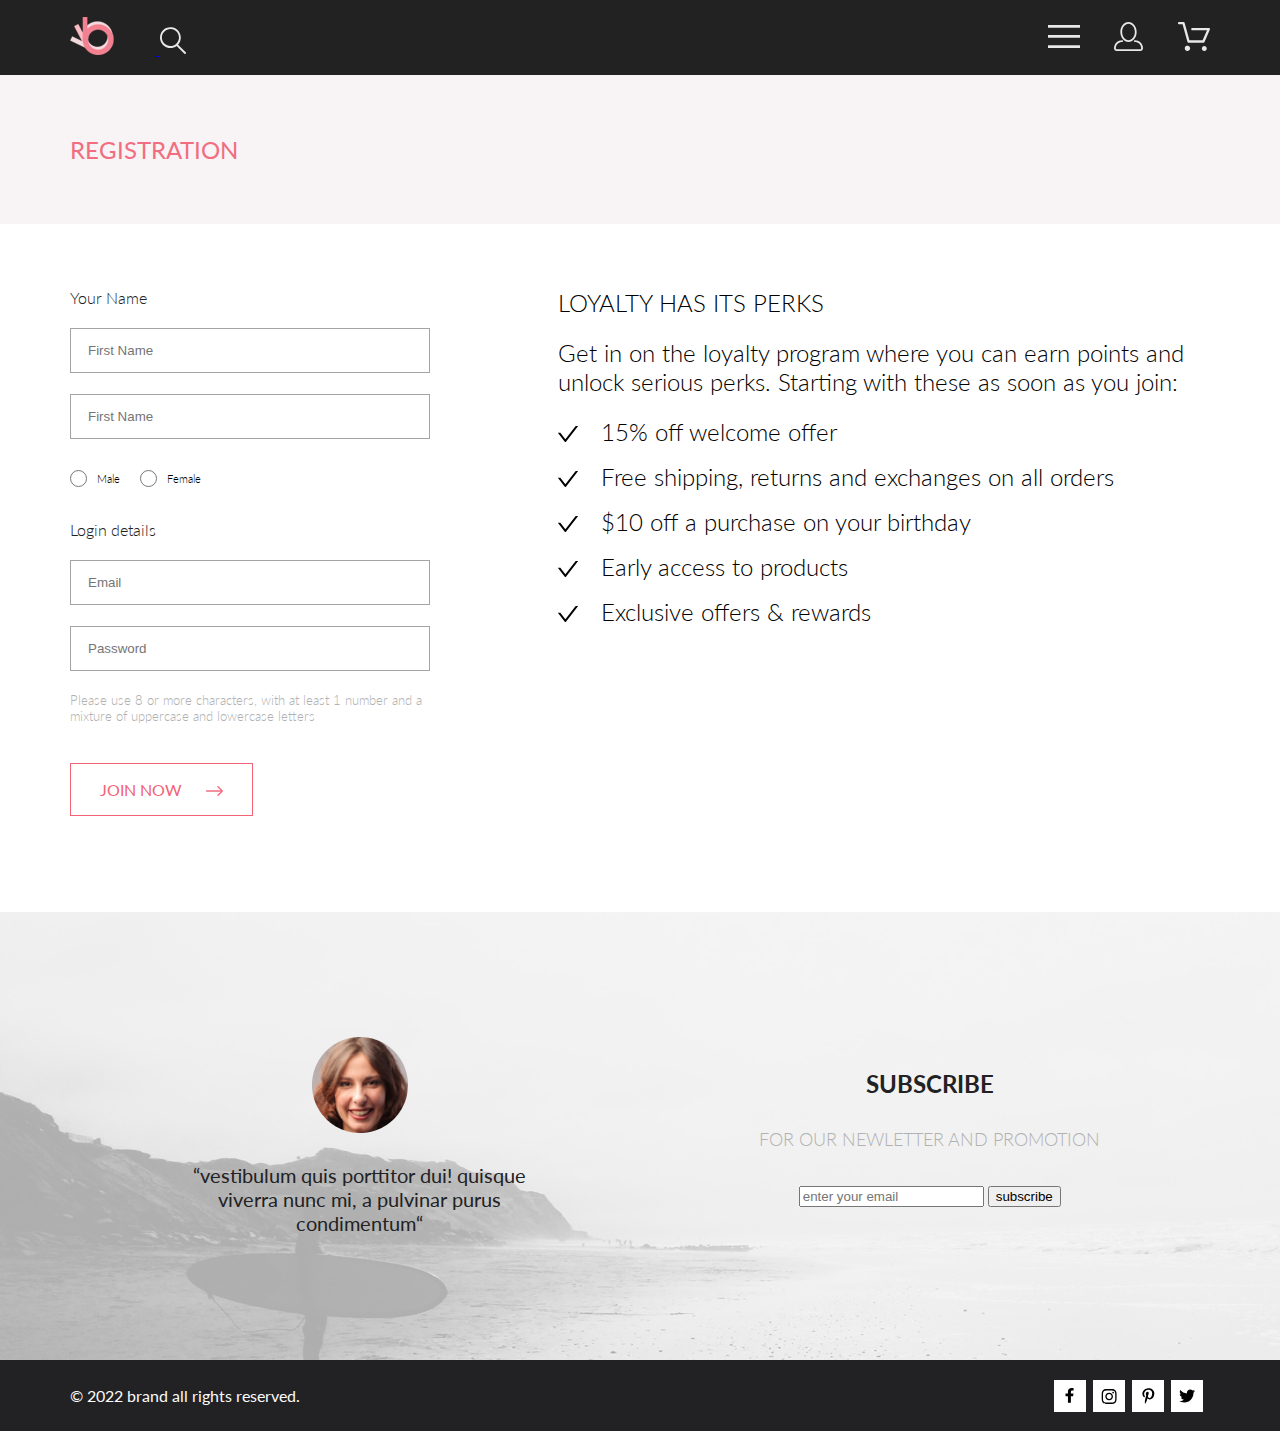
==== lesson1-git/registr.html @ 5d522733 "add__registert_page" ====
<!DOCTYPE html>
<html lang="ru">
<head>
    <meta charset="UTF-8">
    <meta http-equiv="X-UA-Compatible" content="IE=edge">
    <meta name="viewport" content="width=device-width, initial-scale=1.0">
    <title>Registration</title>
    <link rel="stylesheet" href="reset.css">
    <link rel="stylesheet" href="style.css">
    <link rel="preconnect" href="https://fonts.googleapis.com">
    <link rel="preconnect" href="https://fonts.gstatic.com" crossorigin>
    <link href="https://fonts.googleapis.com/css2?family=Lato:ital,wght@0,300;0,400;0,700;1,400&display=swap" rel="stylesheet">
</head>
<body>
    <header class="header">
        <div class="container header__wrp">
            <div class="header__container">
                <a href="index.html">
                    <img class="header__logo" src="img/logo.svg" alt="logo">
                </a>
                <button class="header__search hover__button">
                    <svg class="header__icon hover__icon" xmlns="http://www.w3.org/2000/svg" width="27" height="28" viewBox="0 0 27 28" fill="">
                    <path d="M19.0596 17.6259C20.6713 15.8658 21.6282 13.6048 21.7698 11.2225C21.9113 8.84018 21.2288 6.48173 19.8369 4.54318C18.445 2.60463 16.4285 1.20404 14.126 0.576619C11.8234 -0.0508009 9.3751 0.13316 7.19217 1.09761C5.00923 2.06205 3.22463 3.74825 2.13804 5.87302C1.05145 7.9978 0.729054 10.4318 1.225 12.7661C1.72094 15.1005 3.00501 17.1932 4.86158 18.6927C6.71814 20.1922 9.03413 21.0072 11.4206 21.0009C13.673 21.004 15.8645 20.27 17.6606 18.9109L25.4086 26.7179C25.4941 26.807 25.5965 26.8781 25.7099 26.927C25.8232 26.9759 25.9452 27.0017 26.0686 27.0029C26.1923 27.0033 26.3148 26.9782 26.4283 26.9292C26.5419 26.8801 26.6441 26.8082 26.7286 26.7179C26.9025 26.537 26.9997 26.2958 26.9997 26.0449C26.9997 25.794 26.9025 25.5528 26.7286 25.3719L19.0596 17.6259ZM2.88662 10.5009C2.89946 8.81563 3.41094 7.17187 4.35659 5.77685C5.30224 4.38183 6.63972 3.29801 8.20044 2.662C9.76115 2.02599 11.4752 1.86627 13.1266 2.20298C14.7779 2.53969 16.2926 3.35775 17.4797 4.55404C18.6668 5.75033 19.4732 7.27129 19.7972 8.92519C20.1212 10.5791 19.9483 12.2919 19.3002 13.8476C18.6522 15.4034 17.5581 16.7325 16.1559 17.6674C14.7536 18.6023 13.1059 19.1011 11.4206 19.1009C9.14916 19.0901 6.97482 18.1784 5.37484 16.566C3.77486 14.9537 2.87998 12.7724 2.88662 10.5009Z" />
                    </svg>
                </button>    
            </div>
            <ul class="header__menu-list">
                <li>
                    <button class="header__burger hover__button">
                        <svg  class="header__icon hover__icon" xmlns="http://www.w3.org/2000/svg" width="32" height="23" viewBox="0 0 32 23" fill="none">
                            <path d="M0 23V20.31H32V23H0ZM0 12.76V10.07H32V12.76H0ZM0 2.69V0H32V2.69H0Z" />
                        </svg>
                    </button>
                </li>
                <li>
                    <a class="header__link hover__button" href="registr.html">
                        <svg class="header__icon hover__icon" xmlns="http://www.w3.org/2000/svg" width="29" height="29" viewBox="0 0 29 29" fill="none">
                            <path d="M14.5 19.937C19 19.937 22.656 15.464 22.656 9.968C22.656 4.472 19 0 14.5 0C13.3631 0.0217413 12.2463 0.303398 11.2351 0.823397C10.2239 1.34339 9.34507 2.08794 8.66602 3C7.12663 4.99573 6.30819 7.45381 6.34399 9.974C6.34399 15.465 10 19.937 14.5 19.937ZM14.5 1.813C18 1.813 20.844 5.472 20.844 9.969C20.844 14.466 17.998 18.125 14.5 18.125C11.002 18.125 8.15603 14.465 8.15503 9.969C8.15403 5.473 11 1.813 14.5 1.813ZM20.844 18.125C20.6036 18.125 20.373 18.2205 20.203 18.3905C20.033 18.5605 19.9375 18.7911 19.9375 19.0315C19.9375 19.2719 20.033 19.5025 20.203 19.6725C20.373 19.8425 20.6036 19.938 20.844 19.938C22.526 19.9399 24.1386 20.6088 25.3279 21.7982C26.5172 22.9875 27.1861 24.6 27.188 26.282C27.1875 26.5221 27.0918 26.7523 26.922 26.9221C26.7522 27.0918 26.5221 27.1875 26.282 27.188H2.71997C2.47985 27.1875 2.24975 27.0918 2.07996 26.9221C1.91016 26.7523 1.81449 26.5221 1.81396 26.282C1.81608 24.6001 2.48517 22.9877 3.67444 21.7985C4.86371 20.6092 6.47608 19.9401 8.15796 19.938C8.39825 19.938 8.62868 19.8425 8.79858 19.6726C8.96849 19.5027 9.06396 19.2723 9.06396 19.032C9.06396 18.7917 8.96849 18.5613 8.79858 18.3914C8.62868 18.2215 8.39825 18.126 8.15796 18.126C5.99541 18.1279 3.92201 18.9875 2.39258 20.5164C0.863144 22.0453 0.00264777 24.1185 0 26.281C0.000794067 27.0019 0.287502 27.693 0.797241 28.2027C1.30698 28.7125 1.99811 28.9992 2.71899 29H26.282C27.0027 28.9989 27.6936 28.7121 28.2031 28.2024C28.7126 27.6927 28.9992 27.0017 29 26.281C28.9974 24.1187 28.1372 22.0457 26.6083 20.5168C25.0793 18.9878 23.0063 18.1276 20.844 18.125Z" />
                            </svg>
                        </a>
                </li>
                <li>
                    <a class="header__link hover__button" href="#">
                        <svg class="header__basket-icon header__icon hover__icon" xmlns="http://www.w3.org/2000/svg" width="33" height="29" viewBox="0 0 33 29" fill="none">
                            <path d="M27.199 29C26.5512 28.9738 25.9396 28.6948 25.4952 28.2227C25.0509 27.7506 24.8094 27.1232 24.8225 26.475C24.8356 25.8269 25.1023 25.2097 25.5653 24.7559C26.0283 24.3022 26.6508 24.048 27.2991 24.048C27.9474 24.048 28.5697 24.3022 29.0327 24.7559C29.4957 25.2097 29.7624 25.8269 29.7755 26.475C29.7886 27.1232 29.5471 27.7506 29.1028 28.2227C28.6585 28.6948 28.0468 28.9738 27.399 29H27.199ZM7.75098 26.32C7.75098 25.79 7.90815 25.2718 8.20264 24.8311C8.49712 24.3904 8.91569 24.0469 9.4054 23.844C9.8951 23.6412 10.434 23.5881 10.9539 23.6915C11.4737 23.7949 11.9512 24.0502 12.326 24.425C12.7009 24.7998 12.9562 25.2773 13.0596 25.7972C13.163 26.317 13.1098 26.8559 12.907 27.3456C12.7041 27.8353 12.3606 28.2539 11.9199 28.5483C11.4792 28.8428 10.9611 29 10.431 29C10.0789 29.0003 9.73017 28.9311 9.40479 28.7966C9.0794 28.662 8.78374 28.4646 8.53467 28.2158C8.2856 27.9669 8.08805 27.6713 7.95325 27.3461C7.81844 27.0208 7.74902 26.6721 7.74902 26.32H7.75098ZM11.551 20.686C11.2916 20.6868 11.039 20.6024 10.8322 20.4457C10.6253 20.2891 10.4756 20.0689 10.406 19.819L5.573 2.36401H2.18005C1.86657 2.36401 1.56591 2.23947 1.34424 2.01781C1.12257 1.79614 0.998047 1.49549 0.998047 1.18201C0.998047 0.868519 1.12257 0.567873 1.34424 0.346205C1.56591 0.124537 1.86657 5.81268e-06 2.18005 5.81268e-06H6.46106C6.72055 -0.00080736 6.97309 0.0837201 7.17981 0.240568C7.38653 0.397416 7.53589 0.617884 7.60498 0.868006L12.438 18.323H25.616L29.999 8.27501H15.399C15.2409 8.27961 15.0834 8.25242 14.9359 8.19507C14.7884 8.13771 14.6539 8.05134 14.5404 7.94108C14.4269 7.83082 14.3366 7.69891 14.275 7.55315C14.2134 7.40739 14.1816 7.25075 14.1816 7.0925C14.1816 6.93426 14.2134 6.77762 14.275 6.63186C14.3366 6.4861 14.4269 6.35419 14.5404 6.24393C14.6539 6.13367 14.7884 6.0473 14.9359 5.98994C15.0834 5.93259 15.2409 5.90541 15.399 5.91001H31.812C32.0077 5.90996 32.2003 5.95866 32.3724 6.05172C32.5446 6.14478 32.6908 6.27926 32.798 6.44301C32.9058 6.60729 32.9714 6.79569 32.9889 6.99145C33.0063 7.18721 32.9752 7.38424 32.8981 7.565L27.493 19.977C27.4007 20.1876 27.249 20.3668 27.0565 20.4927C26.864 20.6186 26.6391 20.6858 26.4091 20.686H11.551Z"/>
                        </svg>
                    </a>
                </li>
            </ul>
            <nav class="header__nav">
                <h2 class="header__nav-title">menu</h2>
                <ul class="header__nav-list">
                <li class="header__nav-item nav-item">
                    <h3 class="nav-item__title">man</h3>
                    <ul class="nav-item__list">
                        <li class="nav-item__item">accessories</li>
                        <li class="nav-item__item">bags</li>
                        <li class="nav-item__item">denim</li>
                        <li class="nav-item__item">t-shirts</li>
                    </ul>
                </li>
                <li>
                    <h3>woman</h3>
                    <ul>
                        <li>accessories</li>
                        <li>bags</li>
                        <li>denim</li>
                        <li>t-shirts</li>
                        <li>t-shirts</li>
                    </ul>
                </li>
                <li>
                    <h3>kids</h3>
                    <ul>
                        <li>accessories</li>
                        <li>bags</li>
                        <li>denim</li>
                        <li>t-shirts</li>
                        <li>t-shirts</li>
                        <li>t-shirts</li>
                    </ul>
                </li>
            </nav>
        </div>
    </header>
    <main>
        <div class="reg__wrp">
            <h2 class="reg__title container">REGISTRATION</h2>
        </div>
        <div class="reg container">
            <section class="reg__forms">
                <form class="form__reg" action="">
                    <h3 class="form__title">Your Name</h3>
                    <input class="form__view form__name" placeholder="First Name" type="text">
                    <input class="form__view form__name" placeholder="First Name" type="text">
                    <div class="form__radiobox">
                        <div class="form__radiobox-wrp">
                            <input class="form__radio" name="gender" type="radio" id="male">
                            <label class="form__radio-text" for="male">Male</label>
                            <input class="form__radio" name="gender" type="radio" id="female">
                            <label class="form__radio-text" for="female">Female</label>
                        </div>
                    </div>
                    <h3 class="form__title">Login details</h3>
                    <input class="form__view" type="email" placeholder="Email">
                    <input class="form__view" type="password" placeholder="Password">
                    <p class="form__text">Please use 8 or more characters, with at least 1 number and a mixture of uppercase and lowercase letters</p>
                    <button class="form__button products__button" type="submit">JOIN NOW
                        <svg class="form__button-arrow" xmlns="http://www.w3.org/2000/svg" width="17" height="10" viewBox="0 0 17 10" >
                        <path fill-rule="evenodd" clip-rule="evenodd" d="M11.54 0.208095C11.6058 0.142131 11.684 0.0897967 11.77 0.0540883C11.8561 0.01838 11.9483 0 12.0415 0C12.1347 0 12.2269 0.01838 12.313 0.0540883C12.399 0.0897967 12.4772 0.142131 12.543 0.208095L16.7929 4.458C16.8589 4.5238 16.9112 4.60196 16.9469 4.68802C16.9826 4.77407 17.001 4.86632 17.001 4.95949C17.001 5.05266 16.9826 5.14491 16.9469 5.23097C16.9112 5.31702 16.8589 5.39518 16.7929 5.46098L12.543 9.71089C12.41 9.84389 12.2296 9.91861 12.0415 9.91861C11.8534 9.91861 11.673 9.84389 11.54 9.71089C11.407 9.57788 11.3323 9.39749 11.3323 9.2094C11.3323 9.0213 11.407 8.84091 11.54 8.70791L15.2898 4.95949L11.54 1.21107C11.474 1.14528 11.4217 1.06711 11.386 0.981059C11.3503 0.895005 11.3319 0.802752 11.3319 0.709584C11.3319 0.616415 11.3503 0.524162 11.386 0.438109C11.4217 0.352055 11.474 0.273891 11.54 0.208095Z" />
                        <path fill-rule="evenodd" clip-rule="evenodd" d="M0 4.95948C0 4.77162 0.0746263 4.59146 0.207462 4.45862C0.340297 4.32579 0.52046 4.25116 0.708318 4.25116H15.583C15.7708 4.25116 15.951 4.32579 16.0838 4.45862C16.2167 4.59146 16.2913 4.77162 16.2913 4.95948C16.2913 5.14734 16.2167 5.3275 16.0838 5.46033C15.951 5.59317 15.7708 5.6678 15.583 5.6678H0.708318C0.52046 5.6678 0.340297 5.59317 0.207462 5.46033C0.0746263 5.3275 0 5.14734 0 4.95948Z" />
                        </svg>
                    </button>
                </form>
            </section>
            <section class="reg__adv">
                <h2 class="adv__title adv__title--up adv__text">loyalty has its perks</h2>
                <p class="adv__title adv__text">Get in on the loyalty program where you can earn points and unlock serious perks. Starting with these as soon as you join:</p>
                <ul class=" avd__list">
                    <li class="adv__item adv__text">15% off welcome offer</li>
                    <li class="adv__item adv__text">Free shipping, returns and exchanges on all orders</li>
                    <li class="adv__item adv__text">$10 off a purchase on your birthday</li>
                    <li class="adv__item adv__text">Early access to products</li>
                    <li class="adv__item adv__text">Exclusive offers & rewards</li>
                </ul>
            </section>
        </div>
    </main>
    <footer>
        <section class="footer__top">
            <div class="container footer__top-wrp">
                <h2 class="visually-hidden">it's footer top</h2>
                <aside class="footer__top-comment">
                    <img class="footer__top-img" src="img/photo-logo.png" alt="photo">
                    <p class="footer__top-text">“vestibulum quis porttitor dui! quisque viverra nunc mi, a pulvinar purus condimentum“</p>
                </aside>
                <div class="form">
                    <h3 class="form__title">subscribe</h3>
                    <p class="form__text">for our newletter and promotion</p>
                    <form action="#">
                    <input type="email" name="" placeholder="enter your email">
                    <input type="submit" name="" placeholder="" value="subscribe">
                    </form>
                </div>
            </div>
        </section>
        <section class="footer__bottom">
            <div class="container footer__bottom-wrp">
                <h2 class="visually-hidden">it's footer bottom</h2>
                <p class="footer__bottom-text">© 2022  brand  all rights reserved.</p>
                <ul class="footer__bottom-social">
                    <li class="footer__bottom-icon">
                        <a href="#">
                            <svg class="social-icon" xmlns="http://www.w3.org/2000/svg" width="32" height="32" viewBox="0 0 32 32" fill="none">
                        <path d="M19.0884 16.28L19.5069 13.616H16.8902V11.8873C16.8902 11.1585 17.2557 10.4481 18.4277 10.4481H19.6172V8.17997C19.6172 8.17997 18.5377 8 17.5056 8C15.3507 8 13.9422 9.27593 13.9422 11.5857V13.616H11.5469V16.28H13.9422V22.72H16.8902V16.28H19.0884Z" fill=""/>
                            </svg>
                        </a>
                    </li>
                    <li class="footer__bottom-icon">
                        <a href="#">
                            <svg class="social-icon" xmlns="http://www.w3.org/2000/svg" width="33" height="32" viewBox="0 0 33 32" fill="none">
                        <g clip-path="url(#clip0_128_232)">
                        <path d="M16.139 12.6816C14.0238 12.6816 12.3177 14.3849 12.3177 16.4966C12.3177 18.6083 14.0238 20.3117 16.139 20.3117C18.2541 20.3117 19.9602 18.6083 19.9602 16.4966C19.9602 14.3849 18.2541 12.6816 16.139 12.6816ZM16.139 18.9769C14.7721 18.9769 13.6547 17.8646 13.6547 16.4966C13.6547 15.1287 14.7688 14.0164 16.139 14.0164C17.5092 14.0164 18.6233 15.1287 18.6233 16.4966C18.6233 17.8646 17.5058 18.9769 16.139 18.9769ZM21.0078 12.5255C21.0078 13.0203 20.6087 13.4154 20.1165 13.4154C19.621 13.4154 19.2252 13.0169 19.2252 12.5255C19.2252 12.0341 19.6243 11.6357 20.1165 11.6357C20.6087 11.6357 21.0078 12.0341 21.0078 12.5255ZM23.5386 13.4287C23.4821 12.2367 23.2094 11.1808 22.3347 10.3109C21.4634 9.44097 20.4058 9.1687 19.2119 9.10894C17.9814 9.03921 14.2932 9.03921 13.0627 9.10894C11.8721 9.16538 10.8145 9.43765 9.93987 10.3076C9.06522 11.1775 8.79584 12.2333 8.73597 13.4253C8.66613 14.6539 8.66613 18.3361 8.73597 19.5646C8.79251 20.7566 9.06522 21.8124 9.93987 22.6824C10.8145 23.5523 11.8688 23.8246 13.0627 23.8843C14.2932 23.9541 17.9814 23.9541 19.2119 23.8843C20.4058 23.8279 21.4634 23.5556 22.3347 22.6824C23.2061 21.8124 23.4788 20.7566 23.5386 19.5646C23.6085 18.3361 23.6085 14.6572 23.5386 13.4287ZM21.949 20.8828C21.6895 21.5335 21.1874 22.0349 20.5322 22.2972C19.5511 22.6857 17.2231 22.596 16.139 22.596C15.0548 22.596 12.7235 22.6824 11.7457 22.2972C11.0939 22.0382 10.5917 21.5369 10.329 20.8828C9.93987 19.9033 10.0297 17.5791 10.0297 16.4966C10.0297 15.4142 9.9432 13.0867 10.329 12.1105C10.5884 11.4597 11.0906 10.9583 11.7457 10.696C12.7268 10.3076 15.0548 10.3972 16.139 10.3972C17.2231 10.3972 19.5545 10.3109 20.5322 10.696C21.184 10.955 21.6862 11.4564 21.949 12.1105C22.3381 13.09 22.2483 15.4142 22.2483 16.4966C22.2483 17.5791 22.3381 19.9066 21.949 20.8828Z" fill=""/>
                        </g>
                            </svg>
                        </a>
                    </li>
                    <li class="footer__bottom-icon">
                        <a href="#">
                            <svg class="social-icon" xmlns="http://www.w3.org/2000/svg" width="32" height="32" viewBox="0 0 32 32" fill="none">
                        <g clip-path="url(#clip0_128_240)">
                        <path d="M16.7403 8.20312C13.5556 8.20312 10.4082 10.3406 10.4082 13.8C10.4082 16 11.6374 17.25 12.3823 17.25C12.6896 17.25 12.8666 16.3875 12.8666 16.1438C12.8666 15.8531 12.1309 15.2344 12.1309 14.025C12.1309 11.5125 14.0305 9.73125 16.4889 9.73125C18.6027 9.73125 20.1671 10.9406 20.1671 13.1625C20.1671 14.8219 19.506 17.9344 17.3642 17.9344C16.5913 17.9344 15.9302 17.3719 15.9302 16.5656C15.9302 15.3844 16.7496 14.2406 16.7496 13.0219C16.7496 10.9531 13.835 11.3281 13.835 13.8281C13.835 14.3531 13.9002 14.9344 14.133 15.4125C13.7046 17.2688 12.8293 20.0344 12.8293 21.9469C12.8293 22.5375 12.9131 23.1188 12.969 23.7094C13.0745 23.8281 13.0218 23.8156 13.1832 23.7563C14.7476 21.6 14.6917 21.1781 15.3994 18.3562C15.7812 19.0875 16.7683 19.4812 17.5505 19.4812C20.8469 19.4812 22.3275 16.2469 22.3275 13.3313C22.3275 10.2281 19.6643 8.20312 16.7403 8.20312Z" fill=""/>
                        </g>
                        </svg>
                        </a>
                    </li>
                    <li class="footer__bottom-icon">
                        <a href="#">
                            <svg class="social-icon" xmlns="http://www.w3.org/2000/svg" width="32" height="32" viewBox="0 0 32 32" fill="none">
                                <g clip-path="url(#clip0_128_236)">
                        <path d="M22.417 12.7405C22.427 12.8826 22.427 13.0248 22.427 13.1669C22.427 17.5019 19.1498 22.4969 13.1599 22.4969C11.3145 22.4969 9.60022 21.9588 8.1582 21.0248C8.4204 21.0552 8.67247 21.0654 8.94475 21.0654C10.4674 21.0654 11.8691 20.5476 12.9884 19.6644C11.5565 19.6339 10.3565 18.6898 9.94305 17.3903C10.1447 17.4207 10.3464 17.441 10.5582 17.441C10.8506 17.441 11.1431 17.4004 11.4153 17.3294C9.92291 17.0248 8.80355 15.705 8.80355 14.1111V14.0705C9.23715 14.3141 9.74139 14.4664 10.2758 14.4867C9.39849 13.8979 8.82373 12.8928 8.82373 11.7557C8.82373 11.1466 8.98504 10.5882 9.26741 10.1009C10.8708 12.0908 13.2809 13.3902 15.9833 13.5324C15.9329 13.2887 15.9027 13.035 15.9027 12.7811C15.9027 10.974 17.3548 9.50195 19.1598 9.50195C20.0976 9.50195 20.9446 9.89789 21.5396 10.5375C22.2757 10.3954 22.9816 10.1212 23.6068 9.74561C23.3648 10.507 22.8505 11.1466 22.1749 11.5527C22.8304 11.4817 23.4657 11.2989 24.0505 11.0451C23.6069 11.6948 23.0522 12.2735 22.417 12.7405Z" fill=""/>
                                </g>
                            </svg>
                        </a>
                    </li>
            </ul>
            </div>
        </section>
    </footer>
</body>
</html>
---- lesson1-git/style.css ----
body {
  font-family: 'Lato', sans-serif;
  font-size: 14px;
  line-height: 17px;
  font-style: normal;
  font-weight: 400;
}

.visually-hidden {
  position: absolute;
  white-space: nowrap;
  width: 1px;
  height: 1px;
  overflow: hidden;
  border: 0;
  padding: 0;
  clip: rect(0 0 0 0);
  -webkit-clip-path: inset(50%);
          clip-path: inset(50%);
  margin: -1px;
}

.container {
  max-width: 1140px;
  margin: 0 auto;
}

.header {
  background-color: #222222;
}

.header__wrp {
  display: -webkit-box;
  display: -ms-flexbox;
  display: flex;
  min-height: 75px;
  -webkit-box-align: center;
      -ms-flex-align: center;
          align-items: center;
  -webkit-box-pack: justify;
      -ms-flex-pack: justify;
          justify-content: space-between;
}

.header__logo {
  margin-right: 41px;
}

.header__search {
  background-color: transparent;
  border: none;
}

.header__icon {
  fill: #E8E8E8;
}

.header__menu-list {
  display: -webkit-box;
  display: -ms-flexbox;
  display: flex;
  -webkit-box-align: center;
      -ms-flex-align: center;
          align-items: center;
}

.header__link {
  margin-left: 34px;
}

.header__link--basket {
  position: relative;
}

.header__bassket-amount {
  position: absolute;
  border: 1px solid #F16D7F;
  border-radius: 50%;
  width: 19px;
  height: 19px;
  background-color: #F16D7F;
  text-align: center;
  font-weight: 400;
  font-size: 12px;
  line-height: 18px;
  color: #FFFFFF;
  top: -22px;
  left: 25px;
}

.header__nav {
  display: none;
}

.brand {
  display: -webkit-box;
  display: -ms-flexbox;
  display: flex;
  margin-bottom: 20px;
}

.brand__img {
  width: 800px;
  height: 765px;
}

.brand__title-wrp {
  -webkit-box-flex: 1;
      -ms-flex-positive: 1;
          flex-grow: 1;
  background-color: #F1E4E6;
  display: -webkit-box;
  display: -ms-flexbox;
  display: flex;
  -webkit-box-orient: vertical;
  -webkit-box-direction: normal;
      -ms-flex-direction: column;
          flex-direction: column;
  -webkit-box-pack: center;
      -ms-flex-pack: center;
          justify-content: center;
  padding-left: 91px;
  -webkit-box-sizing: border-box;
          box-sizing: border-box;
}

.brand__title {
  font-weight: 900;
  font-size: 48px;
  line-height: 58px;
  color: #222222;
  text-transform: uppercase;
}

.brand__title-text {
  font-weight: 700;
  font-size: 32px;
  line-height: 38px;
  text-transform: uppercase;
}

.brand__title-text-color {
  color: #F16D7F;
}

.brand__title-border {
  border-left: 12px solid #F16D7F;
  padding-left: 16px;
}

.sales {
  margin-bottom: 91px;
}

.sales .sales__list {
  display: -webkit-box;
  display: -ms-flexbox;
  display: flex;
  -webkit-box-pack: justify;
      -ms-flex-pack: justify;
          justify-content: space-between;
  -ms-flex-wrap: wrap;
      flex-wrap: wrap;
}

.sales .sales__list .sales__card {
  width: 360px;
  height: 260px;
  background-color: #ccc;
  display: -webkit-box;
  display: -ms-flexbox;
  display: flex;
  -webkit-box-align: center;
      -ms-flex-align: center;
          align-items: center;
  -webkit-box-pack: center;
      -ms-flex-pack: center;
          justify-content: center;
  -webkit-box-orient: vertical;
  -webkit-box-direction: normal;
      -ms-flex-direction: column;
          flex-direction: column;
}

.sales .sales__list .sales__card--woman {
  background-image: url(img/for-women.jpeg);
}

.sales .sales__list .sales__card--man {
  background-image: url(img/for-man.jpeg);
}

.sales .sales__list .sales__card--kid {
  background-image: url(img/for-kid.jpeg);
}

.sales .sales__list .sales__card--acces {
  background-image: url(img/accesosries.png);
  width: 100%;
  height: 180px;
  margin-top: 20px;
}

.sales .sales__list .sales__text {
  font-size: 16px;
  line-height: 19px;
  text-align: center;
  color: #FFFFFF;
  text-transform: uppercase;
}

.sales .sales__list .sales__title {
  font-weight: 700;
  font-size: 24px;
  line-height: 29px;
  text-align: center;
  color: #F16D7F;
  text-transform: uppercase;
}

.products {
  margin-bottom: 95px;
}

.products__wrp {
  display: -webkit-box;
  display: -ms-flexbox;
  display: flex;
  -webkit-box-orient: vertical;
  -webkit-box-direction: normal;
      -ms-flex-direction: column;
          flex-direction: column;
  -webkit-box-align: center;
      -ms-flex-align: center;
          align-items: center;
}

.products__title {
  text-align: center;
  font-size: 30px;
  line-height: 36px;
  font-weight: 400;
}

.products__sub-title {
  color: #9F9F9F;
  text-align: center;
  margin-bottom: 48px;
}

.products__cardbox {
  display: -webkit-box;
  display: -ms-flexbox;
  display: flex;
  -webkit-box-pack: justify;
      -ms-flex-pack: justify;
          justify-content: space-between;
  -ms-flex-wrap: wrap;
      flex-wrap: wrap;
}

.products__card {
  display: -webkit-box;
  display: -ms-flexbox;
  display: flex;
  -webkit-box-orient: vertical;
  -webkit-box-direction: normal;
      -ms-flex-direction: column;
          flex-direction: column;
  width: 360px;
  background: #F8F8F8;
  margin-bottom: 30px;
  position: relative;
}

.products__card::before {
  content: '';
  width: 100%;
  min-height: 420px;
  background-color: rgba(58, 56, 56, 0.86);
  position: absolute;
  display: none;
}

.products__card:hover::before {
  display: block;
}

.products__card-img {
  margin-bottom: 25px;
}

.products__card-title {
  font-weight: 400;
  font-size: 13px;
  line-height: 16px;
  margin-bottom: 13px;
  text-transform: uppercase;
  margin-left: 18px;
}

.products__card-text {
  color: #5D5D5D;
  font-weight: 300;
  margin-bottom: 18px;
  margin-left: 18px;
}

.products__card-price {
  color: #F16D7F;
  margin-left: 18px;
  margin-bottom: 20px;
}

.products__button {
  font-weight: 400;
  font-size: 16px;
  line-height: 19px;
  color: #F26376;
  border: 1px solid #F26376;
  padding: 14px 39px;
}

.products__button:hover {
  font-weight: 400;
  font-size: 16px;
  line-height: 19px;
  background-color: #F26376;
  color: #FFFFFF;
  border: 1px solid #F26376;
  padding: 14px 39px;
}

.products__card-button {
  padding: 9px 13px;
  border: 1px solid #FFFFFF;
  color: #FFFFFF;
  font-weight: 400;
  font-size: 14px;
  line-height: 17px;
  position: absolute;
  top: 33%;
  left: 30%;
  display: none;
}

.products__card:hover .products__card-button {
  display: -webkit-box;
  display: -ms-flexbox;
  display: flex;
  -webkit-box-align: center;
      -ms-flex-align: center;
          align-items: center;
}

.products__card-basket {
  width: 25px;
  margin-right: 11px;
}

.advantage {
  background-color: #222224;
  padding: 103px 0;
}

.advantage__list {
  display: -webkit-box;
  display: -ms-flexbox;
  display: flex;
  -webkit-box-pack: justify;
      -ms-flex-pack: justify;
          justify-content: space-between;
}

.advantage__item {
  width: 360px;
  display: -webkit-box;
  display: -ms-flexbox;
  display: flex;
  -webkit-box-orient: vertical;
  -webkit-box-direction: normal;
      -ms-flex-direction: column;
          flex-direction: column;
  -webkit-box-align: center;
      -ms-flex-align: center;
          align-items: center;
}

.advantage__img {
  margin-bottom: 20px;
}

.advantage__img--car {
  margin-bottom: 28px;
}

.advantage__img--crown {
  margin-bottom: 25px;
}

.advantage__title {
  font-size: 20px;
  line-height: 24px;
  color: #FBFBFB;
  font-weight: 400;
  text-align: center;
  margin-bottom: 16px;
}

.advantage__text {
  color: #FBFBFB;
  text-align: center;
  font-weight: 300;
}

.footer__top {
  background-image: url(img/bcg-footer.jpeg);
  min-height: 448px;
  display: -webkit-box;
  display: -ms-flexbox;
  display: flex;
}

.footer__top .footer__top-wrp {
  display: -webkit-box;
  display: -ms-flexbox;
  display: flex;
  -webkit-box-flex: 1;
      -ms-flex-positive: 1;
          flex-grow: 1;
  -webkit-box-align: center;
      -ms-flex-align: center;
          align-items: center;
  -ms-flex-pack: distribute;
      justify-content: space-around;
}

.footer__top .footer__top-comment {
  display: -webkit-box;
  display: -ms-flexbox;
  display: flex;
  -webkit-box-orient: vertical;
  -webkit-box-direction: normal;
      -ms-flex-direction: column;
          flex-direction: column;
  -webkit-box-align: center;
      -ms-flex-align: center;
          align-items: center;
  width: 360px;
}

.footer__top .footer__top-img {
  width: 96px;
  margin-bottom: 30px;
}

.footer__top .footer__top-text {
  font-size: 20px;
  line-height: 24px;
  text-align: center;
  color: #222224;
}

.form {
  display: -webkit-box;
  display: -ms-flexbox;
  display: flex;
  -webkit-box-orient: vertical;
  -webkit-box-direction: normal;
      -ms-flex-direction: column;
          flex-direction: column;
  -webkit-box-align: center;
      -ms-flex-align: center;
          align-items: center;
}

.form .form__title {
  font-weight: 700;
  font-size: 24px;
  line-height: 38px;
  text-align: center;
  color: #222224;
  text-transform: uppercase;
}

.form .form__text {
  font-size: 18px;
  line-height: 30px;
  text-transform: uppercase;
  text-align: center;
  margin-bottom: 32px;
}

.footer__bottom {
  background-color: #222224;
}

.footer__bottom .footer__bottom-wrp {
  display: -webkit-box;
  display: -ms-flexbox;
  display: flex;
  -webkit-box-pack: justify;
      -ms-flex-pack: justify;
          justify-content: space-between;
  -webkit-box-align: center;
      -ms-flex-align: center;
          align-items: center;
  min-height: 71px;
}

.footer__bottom .footer__bottom-wrp .footer__bottom-text {
  font-size: 16px;
  line-height: 19px;
  color: #FBFBFB;
}

.footer__bottom .footer__bottom-wrp .footer__bottom-social {
  display: -webkit-box;
  display: -ms-flexbox;
  display: flex;
}

.footer__bottom .footer__bottom-wrp .footer__bottom-icon {
  margin-right: 7px;
}

.footer__bottom .footer__bottom-wrp .footer__bottom-icon {
  background-color: white;
  width: 32px;
  height: 32px;
}

.footer__bottom .footer__bottom-wrp .footer__bottom-icon:hover {
  background-color: #F16D7F;
}

.footer__bottom .footer__bottom-wrp .social-icon {
  fill: black;
}

.footer__bottom .footer__bottom-wrp .social-icon:hover {
  fill: white;
}

.hover__button:hover .hover__icon,
.hover__button:focus .hover__icon,
.hover__button:active .hover__icon {
  fill: #F16D7F;
}

.reg {
  margin-bottom: 96px;
  display: -webkit-box;
  display: -ms-flexbox;
  display: flex;
  -webkit-box-pack: justify;
      -ms-flex-pack: justify;
          justify-content: space-between;
}

.reg__wrp {
  background: #F8F3F4;
  padding: 60px 0;
  margin-bottom: 64px;
}

.reg__title {
  font-weight: 400;
  font-size: 24px;
  line-height: 29px;
  color: #F16D7F;
}

.form__reg {
  width: 360px;
  display: -webkit-box;
  display: -ms-flexbox;
  display: flex;
  -ms-flex-wrap: wrap;
      flex-wrap: wrap;
}

.form__view {
  width: 100%;
  border: 1px solid #A4A4A4;
  margin-bottom: 21px;
  padding: 14px 17px;
  color: #B1B1B1;
}

.form__title {
  font-weight: 300;
  font-size: 16px;
  line-height: 19px;
  color: #222222;
  margin-bottom: 21px;
  width: 100%;
}

.form__radiobox {
  margin-top: 10px;
  margin-bottom: 33px;
}

.form__radiobox-wrp {
  display: -webkit-box;
  display: -ms-flexbox;
  display: flex;
  -webkit-box-align: center;
      -ms-flex-align: center;
          align-items: center;
}

.form__radio {
  border: 1px solid #B1B1B1;
  width: 17px;
  height: 17px;
  margin: 0;
}

.form__radio-text {
  font-weight: 300;
  font-size: 11px;
  line-height: 13px;
  color: #000000;
  margin-right: 20px;
  margin-left: 10px;
}

.form__text {
  font-weight: 300;
  font-size: 13px;
  line-height: 16px;
  color: #B1B1B1;
  margin-bottom: 39px;
}

.form__button {
  padding: 16px 29px;
}

.form__button:hover {
  padding: 16px 29px;
}

.form__button-arrow {
  fill: #F16D7F;
  margin-left: 20px;
}

.form__button:hover .form__button-arrow {
  fill: #FFFFFF;
}

.reg__adv {
  width: 652px;
}

.reg__adv .adv__title {
  margin-bottom: 21px;
}

.reg__adv .adv__title--up {
  text-transform: uppercase;
}

.reg__adv .adv__text {
  font-weight: 300;
  font-size: 24px;
  line-height: 29px;
}

.reg__adv .adv__item {
  position: relative;
  margin-left: 43px;
  margin-bottom: 16px;
}

.reg__adv .adv__item::before {
  content: "";
  background-image: url(img/Vector.svg);
  width: 20px;
  height: 16px;
  position: absolute;
  top: 9px;
  left: -43px;
}
/*# sourceMappingURL=style.css.map */
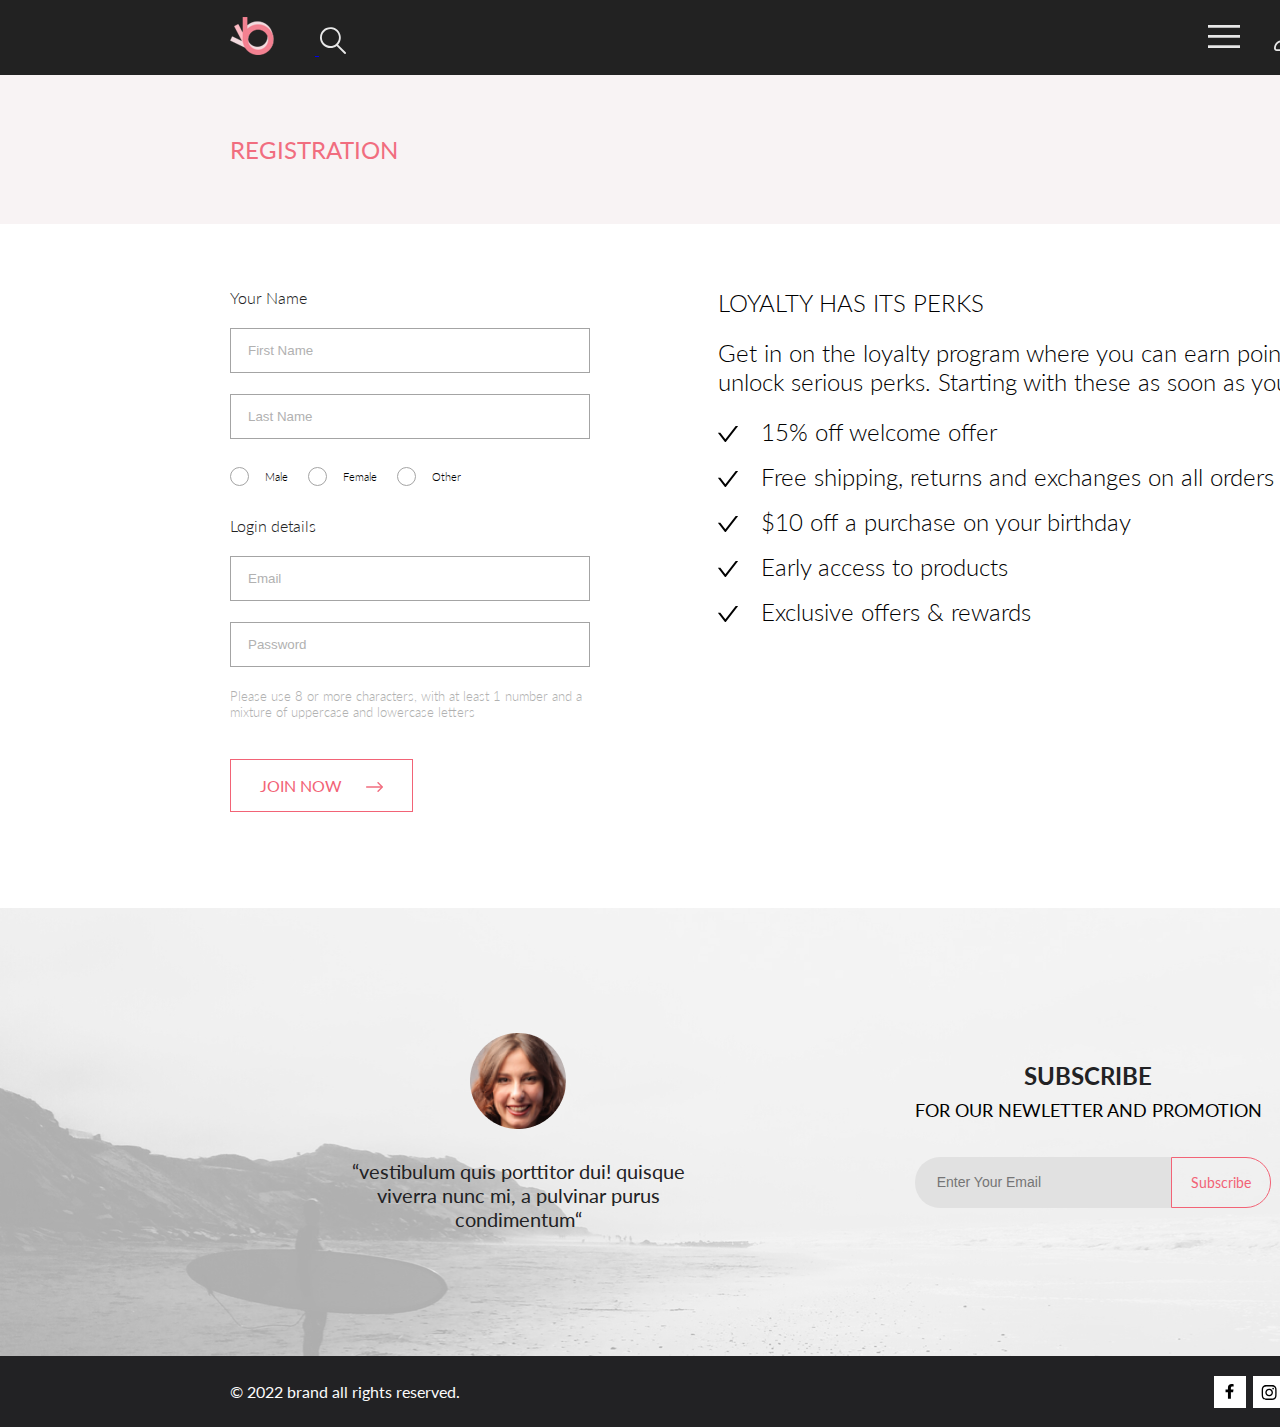
==== commit 77694215: "Все готово, кроме всплывающего меню" ====
--- a/lesson1-git/registr.html
+++ b/lesson1-git/registr.html
@@ -40,10 +40,11 @@
                         </a>
                 </li>
                 <li>
-                    <a class="header__link hover__button" href="#">
+                    <a class="header__link hover__button header__link--basket" href="#">
                         <svg class="header__basket-icon header__icon hover__icon" xmlns="http://www.w3.org/2000/svg" width="33" height="29" viewBox="0 0 33 29" fill="none">
                             <path d="M27.199 29C26.5512 28.9738 25.9396 28.6948 25.4952 28.2227C25.0509 27.7506 24.8094 27.1232 24.8225 26.475C24.8356 25.8269 25.1023 25.2097 25.5653 24.7559C26.0283 24.3022 26.6508 24.048 27.2991 24.048C27.9474 24.048 28.5697 24.3022 29.0327 24.7559C29.4957 25.2097 29.7624 25.8269 29.7755 26.475C29.7886 27.1232 29.5471 27.7506 29.1028 28.2227C28.6585 28.6948 28.0468 28.9738 27.399 29H27.199ZM7.75098 26.32C7.75098 25.79 7.90815 25.2718 8.20264 24.8311C8.49712 24.3904 8.91569 24.0469 9.4054 23.844C9.8951 23.6412 10.434 23.5881 10.9539 23.6915C11.4737 23.7949 11.9512 24.0502 12.326 24.425C12.7009 24.7998 12.9562 25.2773 13.0596 25.7972C13.163 26.317 13.1098 26.8559 12.907 27.3456C12.7041 27.8353 12.3606 28.2539 11.9199 28.5483C11.4792 28.8428 10.9611 29 10.431 29C10.0789 29.0003 9.73017 28.9311 9.40479 28.7966C9.0794 28.662 8.78374 28.4646 8.53467 28.2158C8.2856 27.9669 8.08805 27.6713 7.95325 27.3461C7.81844 27.0208 7.74902 26.6721 7.74902 26.32H7.75098ZM11.551 20.686C11.2916 20.6868 11.039 20.6024 10.8322 20.4457C10.6253 20.2891 10.4756 20.0689 10.406 19.819L5.573 2.36401H2.18005C1.86657 2.36401 1.56591 2.23947 1.34424 2.01781C1.12257 1.79614 0.998047 1.49549 0.998047 1.18201C0.998047 0.868519 1.12257 0.567873 1.34424 0.346205C1.56591 0.124537 1.86657 5.81268e-06 2.18005 5.81268e-06H6.46106C6.72055 -0.00080736 6.97309 0.0837201 7.17981 0.240568C7.38653 0.397416 7.53589 0.617884 7.60498 0.868006L12.438 18.323H25.616L29.999 8.27501H15.399C15.2409 8.27961 15.0834 8.25242 14.9359 8.19507C14.7884 8.13771 14.6539 8.05134 14.5404 7.94108C14.4269 7.83082 14.3366 7.69891 14.275 7.55315C14.2134 7.40739 14.1816 7.25075 14.1816 7.0925C14.1816 6.93426 14.2134 6.77762 14.275 6.63186C14.3366 6.4861 14.4269 6.35419 14.5404 6.24393C14.6539 6.13367 14.7884 6.0473 14.9359 5.98994C15.0834 5.93259 15.2409 5.90541 15.399 5.91001H31.812C32.0077 5.90996 32.2003 5.95866 32.3724 6.05172C32.5446 6.14478 32.6908 6.27926 32.798 6.44301C32.9058 6.60729 32.9714 6.79569 32.9889 6.99145C33.0063 7.18721 32.9752 7.38424 32.8981 7.565L27.493 19.977C27.4007 20.1876 27.249 20.3668 27.0565 20.4927C26.864 20.6186 26.6391 20.6858 26.4091 20.686H11.551Z"/>
                         </svg>
+                        <span class="header__bassket-amount">5</span>
                     </a>
                 </li>
             </ul>
@@ -91,19 +92,25 @@
             <section class="reg__forms">
                 <form class="form__reg" action="">
                     <h3 class="form__title">Your Name</h3>
-                    <input class="form__view form__name" placeholder="First Name" type="text">
-                    <input class="form__view form__name" placeholder="First Name" type="text">
+                    <label class="visually-hidden" for="first-name">First Name</label>  
+                    <input class="form__view form__name" placeholder="First Name" type="text" name="first-name">
+                    <label class="visually-hidden" for="last-name">First Name</label> 
+                    <input class="form__view form__name" placeholder="Last Name" type="text" name="last-name">
                     <div class="form__radiobox">
                         <div class="form__radiobox-wrp">
                             <input class="form__radio" name="gender" type="radio" id="male">
                             <label class="form__radio-text" for="male">Male</label>
                             <input class="form__radio" name="gender" type="radio" id="female">
                             <label class="form__radio-text" for="female">Female</label>
+                            <input class="form__radio" name="gender" type="radio" id="other">
+                            <label class="form__radio-text" for="other">Other</label>
                         </div>
                     </div>
                     <h3 class="form__title">Login details</h3>
-                    <input class="form__view" type="email" placeholder="Email">
-                    <input class="form__view" type="password" placeholder="Password">
+                    <label class="visually-hidden" for="email">Email</label> 
+                    <input class="form__view" type="email" placeholder="Email" name="email">
+                    <label class="visually-hidden" for="pass">Password</label>
+                    <input class="form__view" type="password" placeholder="Password" name="pass">
                     <p class="form__text">Please use 8 or more characters, with at least 1 number and a mixture of uppercase and lowercase letters</p>
                     <button class="form__button products__button" type="submit">JOIN NOW
                         <svg class="form__button-arrow" xmlns="http://www.w3.org/2000/svg" width="17" height="10" viewBox="0 0 17 10" >
@@ -134,12 +141,14 @@
                     <img class="footer__top-img" src="img/photo-logo.png" alt="photo">
                     <p class="footer__top-text">“vestibulum quis porttitor dui! quisque viverra nunc mi, a pulvinar purus condimentum“</p>
                 </aside>
-                <div class="form">
-                    <h3 class="form__title">subscribe</h3>
-                    <p class="form__text">for our newletter and promotion</p>
-                    <form action="#">
-                    <input type="email" name="" placeholder="enter your email">
-                    <input type="submit" name="" placeholder="" value="subscribe">
+                <div class="footer__form-wrp">
+                    <h3 class="footer__form-title">subscribe</h3>
+                    <p class="footer__form-text">for our newletter and promotion</p>
+                    <form class="footer__form" action="#">
+                    <label class="visually-hidden" for="email-footer">Email</label>
+                    <input class="footer__form-email" type="email" name="email-footer" placeholder="Enter Your Email">
+                    <button class="products__button footer__form-button" type="submit">Subscribe</button>
+                    
                     </form>
                 </div>
             </div>
--- a/lesson1-git/style.css
+++ b/lesson1-git/style.css
@@ -4,6 +4,8 @@
   line-height: 17px;
   font-style: normal;
   font-weight: 400;
+  width: 1600px;
+  margin: 0 auto;
 }
 
 .visually-hidden {
@@ -42,6 +44,14 @@
           justify-content: space-between;
 }
 
+.header__container {
+  position: relative;
+}
+
+.header__nav {
+  display: none;
+}
+
 .header__logo {
   margin-right: 41px;
 }
@@ -86,10 +96,6 @@
   color: #FFFFFF;
   top: -22px;
   left: 25px;
-}
-
-.header__nav {
-  display: none;
 }
 
 .brand {
@@ -331,6 +337,10 @@
   padding: 14px 39px;
 }
 
+.products__button:focus {
+  outline: 1px solid #F26376;
+}
+
 .products__card-button {
   padding: 9px 13px;
   border: 1px solid #FFFFFF;
@@ -461,7 +471,7 @@
   color: #222224;
 }
 
-.form {
+.footer__top .footer__form-wrp {
   display: -webkit-box;
   display: -ms-flexbox;
   display: flex;
@@ -469,12 +479,9 @@
   -webkit-box-direction: normal;
       -ms-flex-direction: column;
           flex-direction: column;
-  -webkit-box-align: center;
-      -ms-flex-align: center;
-          align-items: center;
-}
-
-.form .form__title {
+}
+
+.footer__top .footer__form-wrp .footer__form-title {
   font-weight: 700;
   font-size: 24px;
   line-height: 38px;
@@ -483,12 +490,70 @@
   text-transform: uppercase;
 }
 
-.form .form__text {
+.footer__top .footer__form-wrp .footer__form-text {
   font-size: 18px;
   line-height: 30px;
   text-transform: uppercase;
   text-align: center;
   margin-bottom: 32px;
+}
+
+.footer__top .footer__form {
+  position: relative;
+}
+
+.footer__top .footer__form-email {
+  padding: 17px 22px;
+  border-radius: 25px 0 0 25px;
+  background-color: #E1E1E1;
+  border: none;
+  font-weight: 400;
+  font-size: 14px;
+  line-height: 17px;
+  color: #F16D7F;
+  width: 256px;
+  -webkit-box-sizing: border-box;
+          box-sizing: border-box;
+}
+
+.footer__top .footer__form-email:hover,
+.footer__top .footer__form-email:focus {
+  outline: 1px solid #F16D7F;
+  cursor: pointer;
+  padding: 16.5px 22px;
+}
+
+.footer__top .footer__form-email::-webkit-input-placeholder {
+  font-weight: 400;
+  font-size: 14px;
+  line-height: 17px;
+}
+
+.footer__top .footer__form-email:-ms-input-placeholder {
+  font-weight: 400;
+  font-size: 14px;
+  line-height: 17px;
+}
+
+.footer__top .footer__form-email::-ms-input-placeholder {
+  font-weight: 400;
+  font-size: 14px;
+  line-height: 17px;
+}
+
+.footer__top .footer__form-email::placeholder {
+  font-weight: 400;
+  font-size: 14px;
+  line-height: 17px;
+}
+
+.footer__top .footer__form-button {
+  border-radius: 0px 25px 25px 0;
+  font-weight: 400;
+  font-size: 14px;
+  line-height: 17px;
+  padding: 16px 19px;
+  position: absolute;
 }
 
 .footer__bottom {
@@ -540,12 +605,6 @@
 
 .footer__bottom .footer__bottom-wrp .social-icon:hover {
   fill: white;
-}
-
-.hover__button:hover .hover__icon,
-.hover__button:focus .hover__icon,
-.hover__button:active .hover__icon {
-  fill: #F16D7F;
 }
 
 .reg {
@@ -597,6 +656,77 @@
   width: 100%;
 }
 
+.form__view {
+  color: #F26376;
+  -webkit-box-sizing: border-box;
+          box-sizing: border-box;
+}
+
+.form__view:hover {
+  border: 1px solid #F26376;
+}
+
+.form__view:focus {
+  outline: 1px solid #F26376;
+  border: none;
+}
+
+.form__view::-webkit-input-placeholder {
+  color: #B1B1B1;
+  opacity: 1;
+  -webkit-transition: opacity 0.5s ease;
+  transition: opacity 0.5s ease;
+}
+
+.form__view:-ms-input-placeholder {
+  color: #B1B1B1;
+  opacity: 1;
+  -webkit-transition: opacity 0.5s ease;
+  transition: opacity 0.5s ease;
+}
+
+.form__view::-ms-input-placeholder {
+  color: #B1B1B1;
+  opacity: 1;
+  -webkit-transition: opacity 0.5s ease;
+  transition: opacity 0.5s ease;
+}
+
+.form__view::placeholder {
+  color: #B1B1B1;
+  opacity: 1;
+  -webkit-transition: opacity 0.5s ease;
+  transition: opacity 0.5s ease;
+}
+
+.form__view:focus::-webkit-input-placeholder {
+  text-indent: 500px;
+  opacity: 0;
+  -webkit-transition: opacity 0.5s ease;
+  transition: opacity 0.5s ease;
+}
+
+.form__view:focus:-ms-input-placeholder {
+  text-indent: 500px;
+  opacity: 0;
+  -webkit-transition: opacity 0.5s ease;
+  transition: opacity 0.5s ease;
+}
+
+.form__view:focus::-ms-input-placeholder {
+  text-indent: 500px;
+  opacity: 0;
+  -webkit-transition: opacity 0.5s ease;
+  transition: opacity 0.5s ease;
+}
+
+.form__view:focus::placeholder {
+  text-indent: 500px;
+  opacity: 0;
+  -webkit-transition: opacity 0.5s ease;
+  transition: opacity 0.5s ease;
+}
+
 .form__radiobox {
   margin-top: 10px;
   margin-bottom: 33px;
@@ -612,10 +742,48 @@
 }
 
 .form__radio {
-  border: 1px solid #B1B1B1;
+  position: absolute;
+  opacity: 0;
+}
+
+.form__radio + .form__radio-text {
+  position: relative;
+  cursor: pointer;
+  padding: 0 0 0 35px;
+}
+
+.form__radio + .form__radio-text:before {
+  content: '';
+  position: absolute;
+  top: -3px;
+  left: 0;
   width: 17px;
   height: 17px;
-  margin: 0;
+  border: 1px solid #A4A4A4;
+  border-radius: 50%;
+  background: #FFF;
+}
+
+.form__radio + .form__radio-text:after {
+  content: '';
+  position: absolute;
+  top: 10px;
+  left: 2px;
+  width: 0px;
+  height: 0px;
+  border-radius: 50%;
+  background: #F16D7F;
+  opacity: 0;
+  -webkit-transition: .3s;
+  transition: .3s;
+}
+
+.form__radio:checked + .form__radio-text:after {
+  opacity: 1;
+  top: -1px;
+  left: 2px;
+  width: 15px;
+  height: 15px;
 }
 
 .form__radio-text {
@@ -624,7 +792,6 @@
   line-height: 13px;
   color: #000000;
   margin-right: 20px;
-  margin-left: 10px;
 }
 
 .form__text {
@@ -685,4 +852,10 @@
   top: 9px;
   left: -43px;
 }
+
+.hover__button:hover .hover__icon,
+.hover__button:focus .hover__icon,
+.hover__button:active .hover__icon {
+  fill: #F16D7F;
+}
 /*# sourceMappingURL=style.css.map */